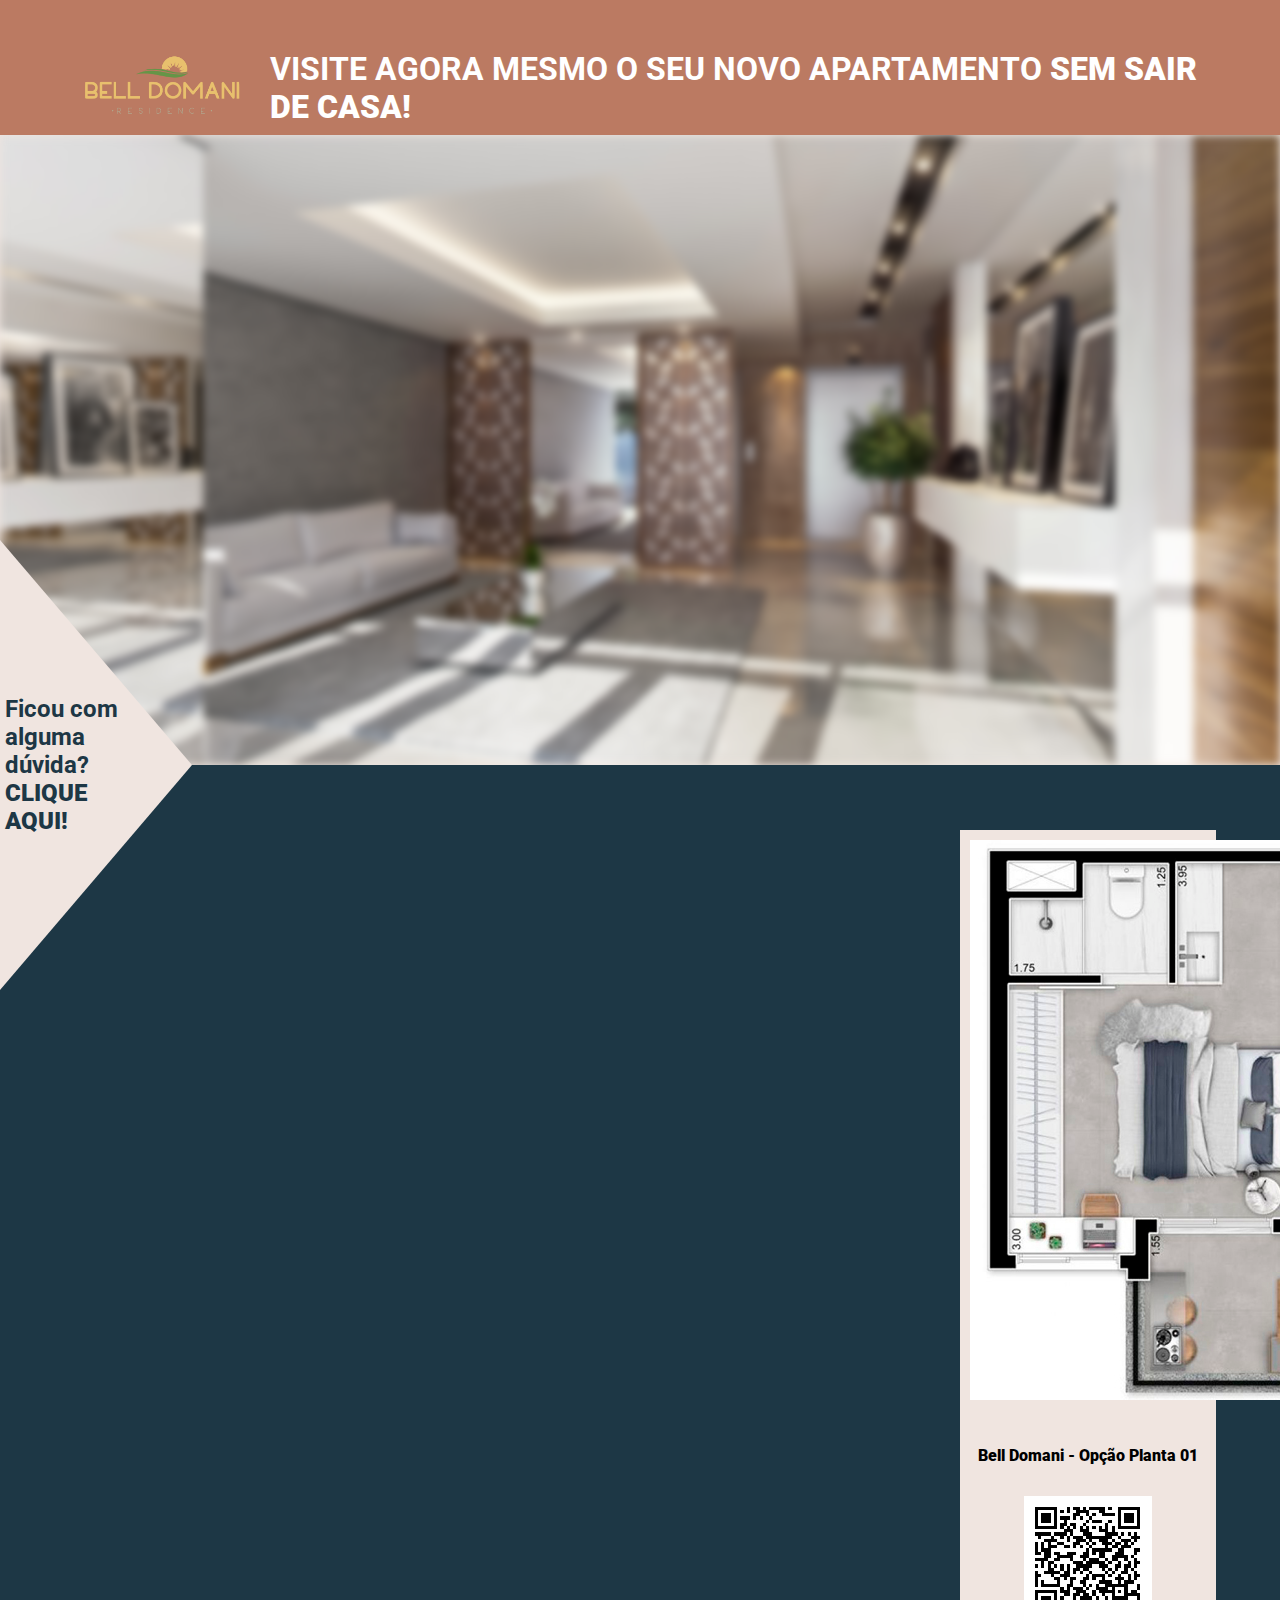
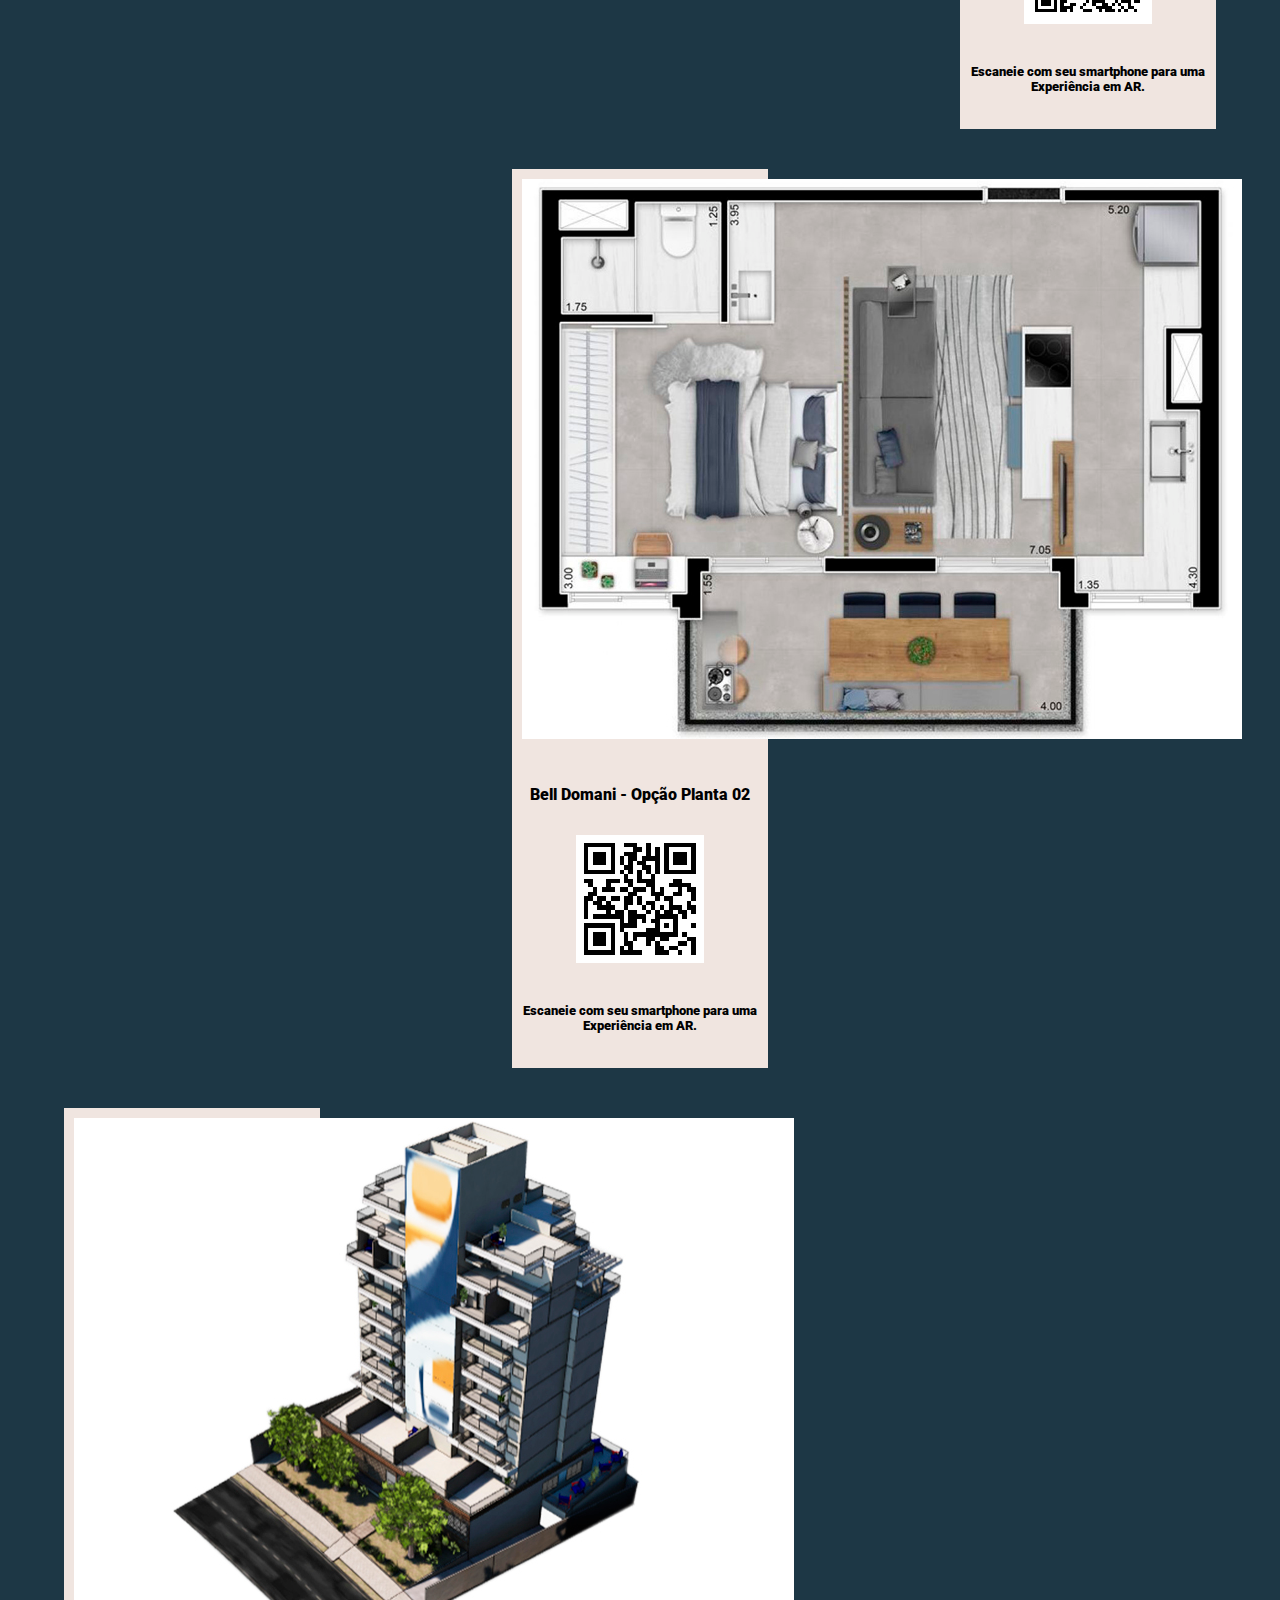
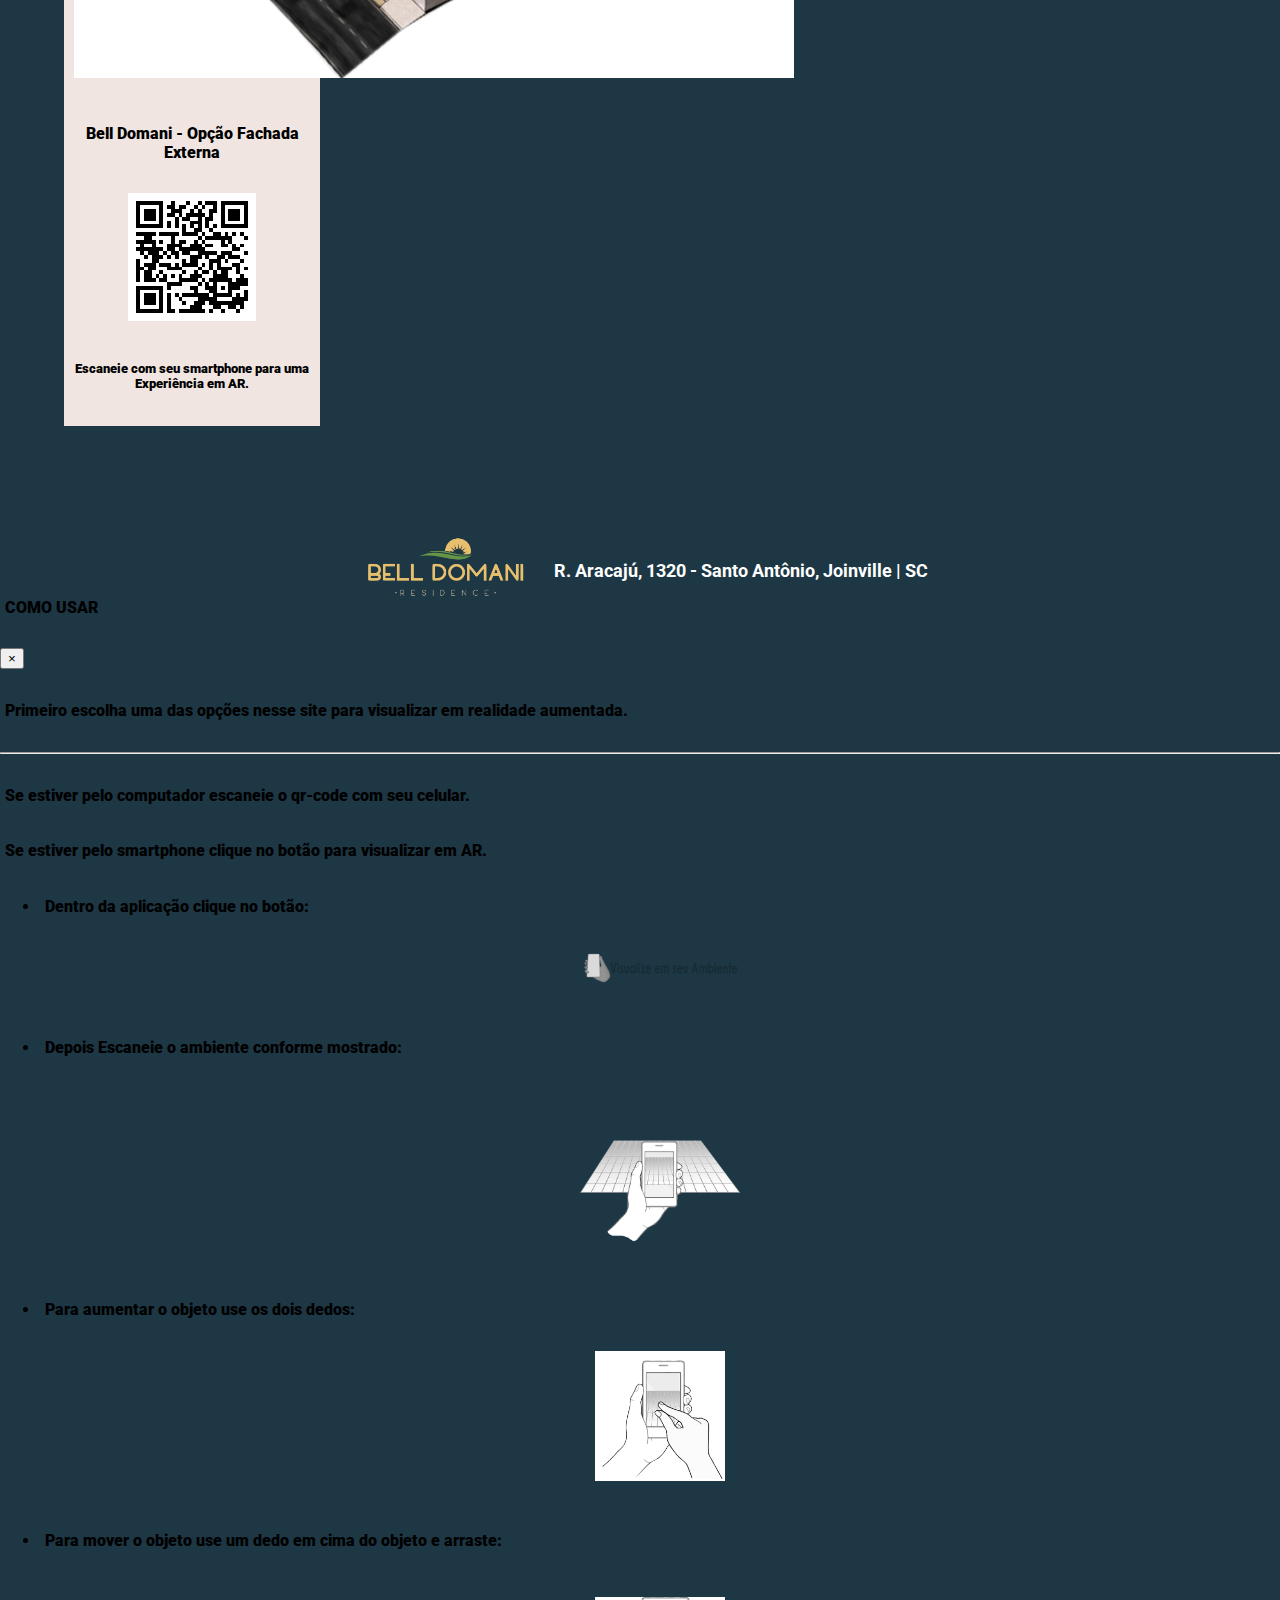
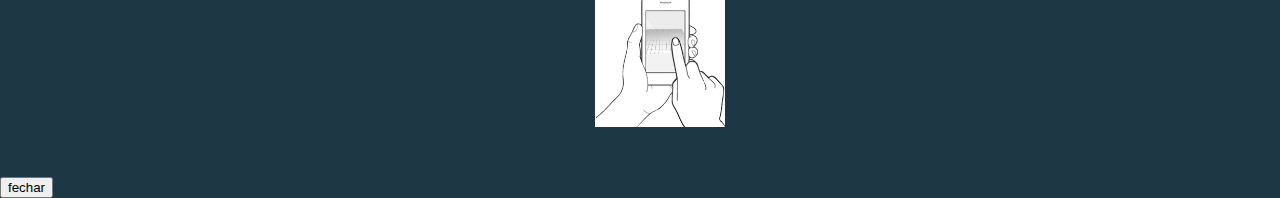
==== v2 _demo_preview/index.html @ a32f360d "Inserindo novo layout para demonstracao." ====
<!DOCTYPE html>
<html lang="pt-br">
    <head>
        <meta charset="utf-8" />
        <meta name="viewport" content="width=device-width, initial-scale=1, shrink-to-fit=no" />        
        <meta name="Gafisa View AR" content="" />
        <title>Gafisa View AR</title>
        <link rel="icon" type="image/x-icon" href="#" />                
        <link rel="icon" href="assets/img/icon.png">     

        <!-- Google fonts-->
        <link rel="preconnect" href="https://fonts.googleapis.com">
        <link rel="preconnect" href="https://fonts.gstatic.com" crossorigin>
        <link href="https://fonts.googleapis.com/css2?family=Roboto:wght@100&display=swap" rel="stylesheet">
        
        <!-- Boostrap css-->
        <link href="https://cdn.jsdelivr.net/npm/bootstrap@5.0.0-beta3/dist/css/bootstrap.min.css" rel="stylesheet" integrity="sha384-eOJMYsd53ii+scO/bJGFsiCZc+5NDVN2yr8+0RDqr0Ql0h+rP48ckxlpbzKgwra6" crossorigin="anonymous">
        
        <!-- CSS -->
        <link href="css/styles.css?1238477045" rel="stylesheet" />              
    </head>

    <body>      

      <div class="barra_superior">
        <div class="container-fluid">
          <div class="row">            
            <div class="col m-0" style="height: 15vh; display: flex; align-items: center; justify-content: center;">                  
              <a href="#" target="_blank"><img src="assets/img/Logo_Bell_Domani.png" class="card-img-top" style="height: 16vh; width: auto;"></a>            
              <h3 style="color: white; padding-left: 10px; text-transform: uppercase;">Visite agora mesmo o seu novo apartamento <b>sem sair de casa!</b></h3>                            
            </div> 
          </div>
        </div>
      </div>

      <div class="background">
        <div class="background_image" id="background_image"></div>
        
        <div style="position: relative; display: flex;">
          <div data-toggle="modal" data-target="#exampleModalCenter" class="text-area"><h2>Ficou com alguma dúvida? <b>CLIQUE AQUI!</b></h2></div>
          <div class="triangulo"></div>
        </div>        
      </div>

      <div class="page-cards">
        <div class="container-fluid">             

          <div class="row">
            <div class="col in-right">
              <div class="card">
                <img src="assets/img/img10.jpg" class="card-img-top" style="padding: 10px;">
                <div class="card-body" style="text-align: center;">
                  <h5 class="card-text"><b>Bell Domani - Opção Planta 01</b></h5>
                  <div class="desktop-option">
                    <img src="assets/img/qrcode-apartamento.svg" class="img-qr-code">
                    <h6 class="card-text" id="text-scan"><b>Escaneie com seu smartphone para uma Experiência em AR.</b></h6>
                  </div>

                  <div style="width: 100%; display: flex; justify-content: center;">
                    <div class="my-bottom">
                      <h5 style="padding-left: 10px; padding-right: 10px; cursor: pointer;"><a href="https://hollox.com.br/gafisa/updatevilamadalena/apartamento" target="_blank"><b>Visite agora mesmo</b></a></h5>
                    </div> 
                  </div>                   
                </div>
              </div>  
            </div>

            <div class="col" style="position: relative; display: flex; justify-content: center; align-items: center;">
              <div class="card">
                <img src="assets/img/img10.jpg" class="card-img-top" style="padding: 10px;">
                <div class="card-body" style="text-align: center;">
                  <h5 class="card-text"><b>Bell Domani - Opção Planta 02</b></h5>
                  <div class="desktop-option">
                    <img src="assets/img/qrcode-demo.svg" class="img-qr-code">
                    <h6 class="card-text" id="text-scan"><b>Escaneie com seu smartphone para uma Experiência em AR.</b></h6>
                  </div>

                  <div style="width: 100%; display: flex; justify-content: center;">
                    <div class="my-bottom">
                      <h5 style="padding-left: 10px; padding-right: 10px; cursor: pointer;"><a href="https://hollox.com.br/demo" target="_blank"><b>Visite agora mesmo</b></a></h5>
                    </div> 
                  </div>                   
                </div>
              </div>  
            </div>

            <div class="col in-left">
              <div class="card">
                <img src="assets/img/img12.jpg" class="card-img-top" style="padding: 10px; text-align: center;">
                <div class="card-body" style="text-align: center;">
                  <h5 class="card-text"><b>Bell Domani - Opção Fachada Externa</b></h5>
                  <div class="desktop-option">                      
                    <img src="assets/img/qrcode-predio.svg" class="img-qr-code">
                    <h6 class="card-text" id="text-scan"><b>Escaneie com seu smartphone para uma Experiência em AR.</b></h6>
                  </div>  

                  <div style="width: 100%; display: flex; justify-content: center;">
                    <div class="my-bottom">
                      <h5 style="padding-left: 10px; padding-right: 10px; cursor: pointer;"><a href="https://hollox.com.br/gafisa/updatevilamadalena" target="_blank"><b>Visite agora mesmo</b></a></h5>
                    </div> 
                  </div>
                </div>
              </div>  
            </div>              
          </div>            
          
          <div class="row" style="margin-top: 30px; height: 10vh;">
            <div class="col m-0" style="position: relative; display: flex; align-items: center; justify-content: center;">                
              <a href="#" target="_blank"><img src="assets/img/Logo_Bell_Domani.png" class="card-img-top" style="height: 16vh; width: auto;"></a>
              <h4 style="color: white; padding-left: 10px;">R. Aracajú, 1320 - Santo Antônio, Joinville | SC</h4>                
            </div>            
          </div>  
                    
        </div>          
      </div>
      
      <!-- Modal -->
      <div class="modal fade" id="exampleModalCenter" tabindex="-1" role="dialog" aria-labelledby="exampleModalCenterTitle" aria-hidden="true">
        <div class="modal-dialog modal-dialog-centered" role="document">
          <div class="modal-content modal-lg">
            <div class="modal-header">
              <h5 class="modal-title" id="exampleModalCenterTitle"><b>COMO USAR</b></h5>
              <button type="button" class="close" data-dismiss="modal" aria-label="Close">
                <span aria-hidden="true">&times;</span>
              </button>
            </div>
            <div class="modal-body">
              <div class="alert alert-secondary" role="alert">                
                <h5><b>Primeiro escolha uma das opções nesse site para visualizar em realidade aumentada.</b></h5><hr>                                  
                
                <div class="alert alert-danger" role="alert">                  
                  <h5><b>Se estiver pelo computador escaneie o qr-code com seu celular.</b></h5>
                  <h5><b>Se estiver pelo smartphone clique no botão para visualizar em AR.</b></h5>
                </div>
              </div>

              <ul class="list-group">
                <li class="list-group-item">
                  <h5><b>Dentro da aplicação clique no botão:</b></h5>
                  <section class="image01">
                  <img id="image01" src="assets/img/buttonAR_BR.png" class="center"><br>
                  </section> 
                </li>
                <li class="list-group-item">
                  <h5><b>Depois Escaneie o ambiente conforme mostrado:</b></h5>              
                  <section class="image02">
                  <img src="assets/img/Movimento_Escaneando_Chao.gif" class="center"><br>
                  </section>
                </li>
                <li class="list-group-item">
                  <h5><b>Para aumentar o objeto use os dois dedos:</b></h5>              
                  <section class="image03">
                  <img src="assets/img/Movimento_Aumentando_Objeto.gif" class="center"><br>
                  </section>
                </li>
                <li class="list-group-item">
                  <h5><b>Para mover o objeto use um dedo em cima do objeto e arraste:</b></h5>              
                  <section class="image04">
                  <img src="assets/img/Movimento_Movendo_Objeto.gif" class="center"><br>
                  </section>
                </li>                  
              </ul>
            </div>
            <div class="modal-footer">
              <button type="button" class="btn btn-secondary" data-dismiss="modal">fechar</button>              
            </div>
          </div>
        </div>
      </div>

      <!-- Bootstrap js-->
      <script src="https://cdn.jsdelivr.net/npm/bootstrap@5.0.0-beta3/dist/js/bootstrap.bundle.min.js" integrity="sha384-JEW9xMcG8R+pH31jmWH6WWP0WintQrMb4s7ZOdauHnUtxwoG2vI5DkLtS3qm9Ekf" crossorigin="anonymous"></script>
      <script src="https://code.jquery.com/jquery-3.2.1.slim.min.js" integrity="sha384-KJ3o2DKtIkvYIK3UENzmM7KCkRr/rE9/Qpg6aAZGJwFDMVNA/GpGFF93hXpG5KkN" crossorigin="anonymous"></script>
      <script src="https://cdnjs.cloudflare.com/ajax/libs/popper.js/1.12.3/umd/popper.min.js" integrity="sha384-vFJXuSJphROIrBnz7yo7oB41mKfc8JzQZiCq4NCceLEaO4IHwicKwpJf9c9IpFgh" crossorigin="anonymous"></script>
      <script src="https://maxcdn.bootstrapcdn.com/bootstrap/4.0.0-beta.2/js/bootstrap.min.js" integrity="sha384-alpBpkh1PFOepccYVYDB4do5UnbKysX5WZXm3XxPqe5iKTfUKjNkCk9SaVuEZflJ" crossorigin="anonymous"></script>
      
      <script src="js/scripts.js?12364194500"></script>
    </body>
</html>
---- v2 _demo_preview/css/styles.css ----
a {
  color: inherit; 
  text-decoration: inherit; 
  color: #1D3745;
}

body, h1,h2,h3,h4,h5,h6 {
  font-family: 'Roboto';
  font-style: normal;  
  padding: 5px;
}

h2 {
  color: #1D3745;
  cursor: pointer;
}

.center {
  display: block;
  margin-left: auto;
  margin-right: auto;
  width: 50%;
}

.image01 img {
  width: 160px;
  height: auto;   
}

.image02 img {
  width: 160px;
  height: auto;   
}

.image03 img {
  width: 130px;
  height: auto;   
}

.image04 img {
  padding: 15px;
  width: 130px;
  height: auto;   
}

.m-0 {
  margin: 0 !important;
}

h5 {
  font-size: large;
}

body{
  background-color: #1D3745;
  margin: 0;
  padding: 0;
}

.my-bottom {
  background-color: white;
  max-width: 80%;
  border-radius: 30px;
  border: 1px solid #1D3745; 
}

.barra_superior {
  width: 100%;
  height: 15vh;
  background-color: #BB7A62;  
}

.background {  
  height: 70vh;   
  display: flex;  
  background-color: #F0E5E0;
}

.background_image {
  width: 100%;
  height: 70vh;
  background-image: url("../assets/img/img03.jpg");
  background-repeat: no-repeat;
  background-size: cover;
  background-position: center;
  filter: blur(5px); 
  position: absolute;
  -webkit-filter: blur(10px);       
  clip: rect(0px, 100vw, 70vh, 0px); 
}

.page-cards {
  width: auto;
  height: auto;  
  background-color: #1D3745;
}

.triangulo {
  width: 0; 
  height: 0; 
  border-top: 25vh solid transparent;
  border-bottom: 25vh solid transparent;
  border-left: 15vw solid #F0E5E0;
  position: absolute;
  left: 0;
  top: 45vh;  
  z-index: 1;
}

.text-area {
  height: 50vh;
  width: 15vw;
  position: absolute;
  left: 0;
  top: 45vh;  
  z-index: 100;
  display: flex;
  align-items: center;  
}

.col {
  display: flex;  
  align-items: center;
  padding: 20px 5vw 20px 5vw;
}

.card {
  background-color: #F0E5E0;
}

.modal-open {
  padding: 0px !important;
}

@media (min-width: 576px), (max-width: 768px) {
  .triangulo {    
    border-top: 20vh solid transparent;
    border-bottom: 20vh solid transparent;
    border-left: 40vw solid #F0E5E0;   
  }

  .text-area {
    height: 40vh;
    width: 35vw;
  }
  
  .background_image, .background {   
    height: 60vh;
    clip: rect(0px, 100vw, 60vh, 0px);    
  }

  .triangulo, .text-area {
    top: 40vh;
  } 

  .card {
    width: 70vw;    
  }

  .img-qr-code {
    width: 30vw;
  }

  .page-cards {   
    margin-top: 15vh;
  }

  h2 {
    font-size: medium;
  }

  h3 {
    font-size: medium;
  }

  h4 {
    font-size: large;
  }

  h5 {
    font-size: medium;
  }

  h6 {
    font-size: small;
  }

  .desktop-option {
    display: none;
  }  

  .in-left, .in-right {
    justify-content: center;
  }
}

@media (min-width: 768px) {

  h2, h3, h5, h6 {
    font-size: x-large;
  } 

}

@media (min-width: 1024px) {
  .triangulo {    
    border-top: 25vh solid transparent;
    border-bottom: 25vh solid transparent;
    border-left: 35vw solid #F0E5E0;   
  } 

  .text-area {
    height: 50vh;
    width: 28vw;
  }
  
  .background_image, .background {   
    height: 60vh;    
    clip: rect(0px, 100vw, 60vh, 0px);
  }

  .triangulo, .text-area {
    top: 35vh;
  }

  .card {
    width: 50vw;    
  }
 
  .page-cards {   
    margin-top: 10vh;
  }

  .img-qr-code {
    width: 30vw;
  }

  h2 {
    font-size: xx-large;
  }

  h3 {
    font-size: xx-large;
  }

  h4 {
    font-size: large;
  }

  h5 {
    font-size: xx-large;
  }

  h6 {
    font-size: x-large;
  }

  .desktop-option {
    display: none;
  } 

  .in-left, .in-right {
    justify-content: center;
  }
}

@media (min-width: 1200px) {
  
  .triangulo {    
    border-top: 25vh solid transparent;
    border-bottom: 25vh solid transparent;
    border-left: 15vw solid #F0E5E0;   
  }  

  .text-area {
    height: 50vh;
    width: 10vw;
  }

  .background_image, .background {   
    height: 70vh;    
    clip: rect(0px, 100vw, 70vh, 0px);
  }

  .triangulo, .text-area {
    top: 45vh;
  }

  .card {
    width: 20vw;    
  }

  .my-bottom {    
    display: none;    
  }

  .img-qr-code {
    width: 10vw;
  }

  .page-cards {   
    margin-top: 5vh;
  }

  h2 {
    font-size: x-large;
  }
  
  h3 {
    font-size: xx-large;
  }

  h4 {
    font-size: large;
  }

  h5 {
    font-size: medium;
  }

  h6 {
    font-size: small;
  }

  .desktop-option {
    display: block;
  } 

  .in-left {
    justify-content: left;
  }

  .in-right {
    justify-content: right;
  }
}
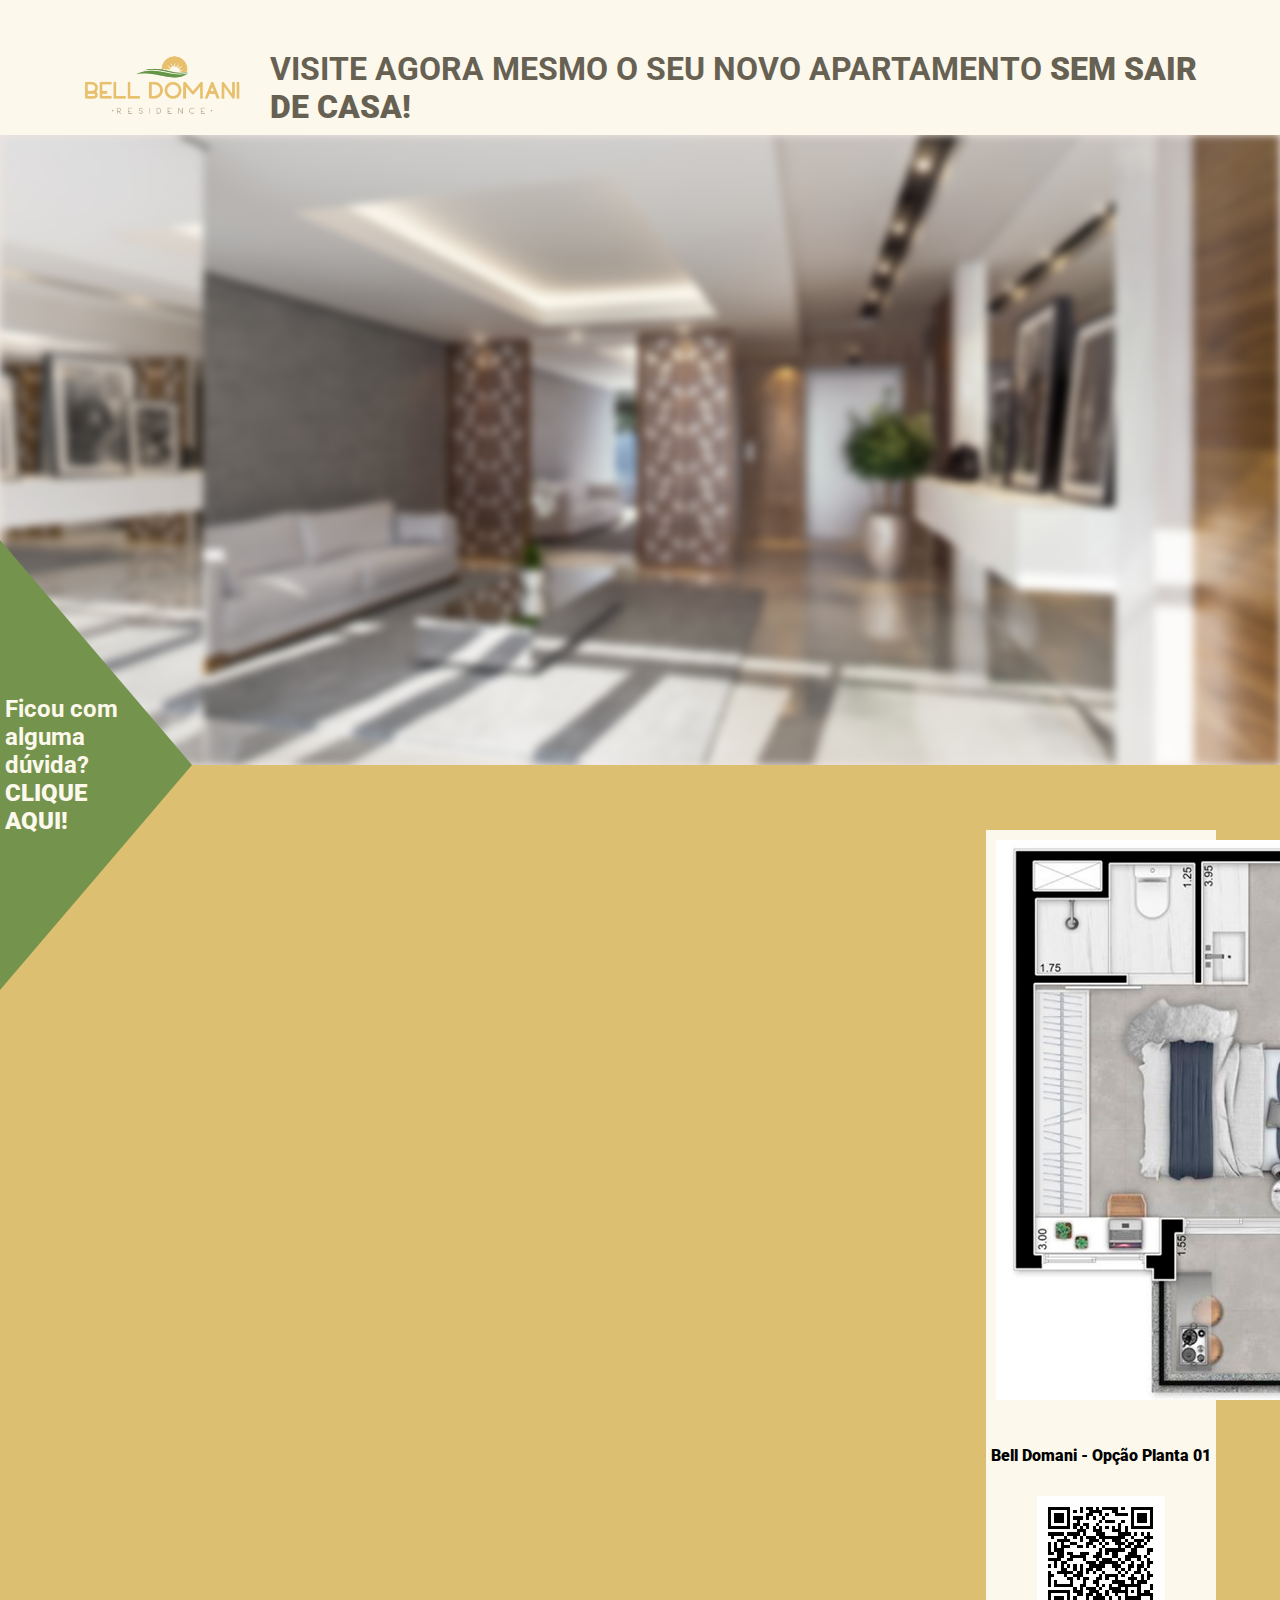
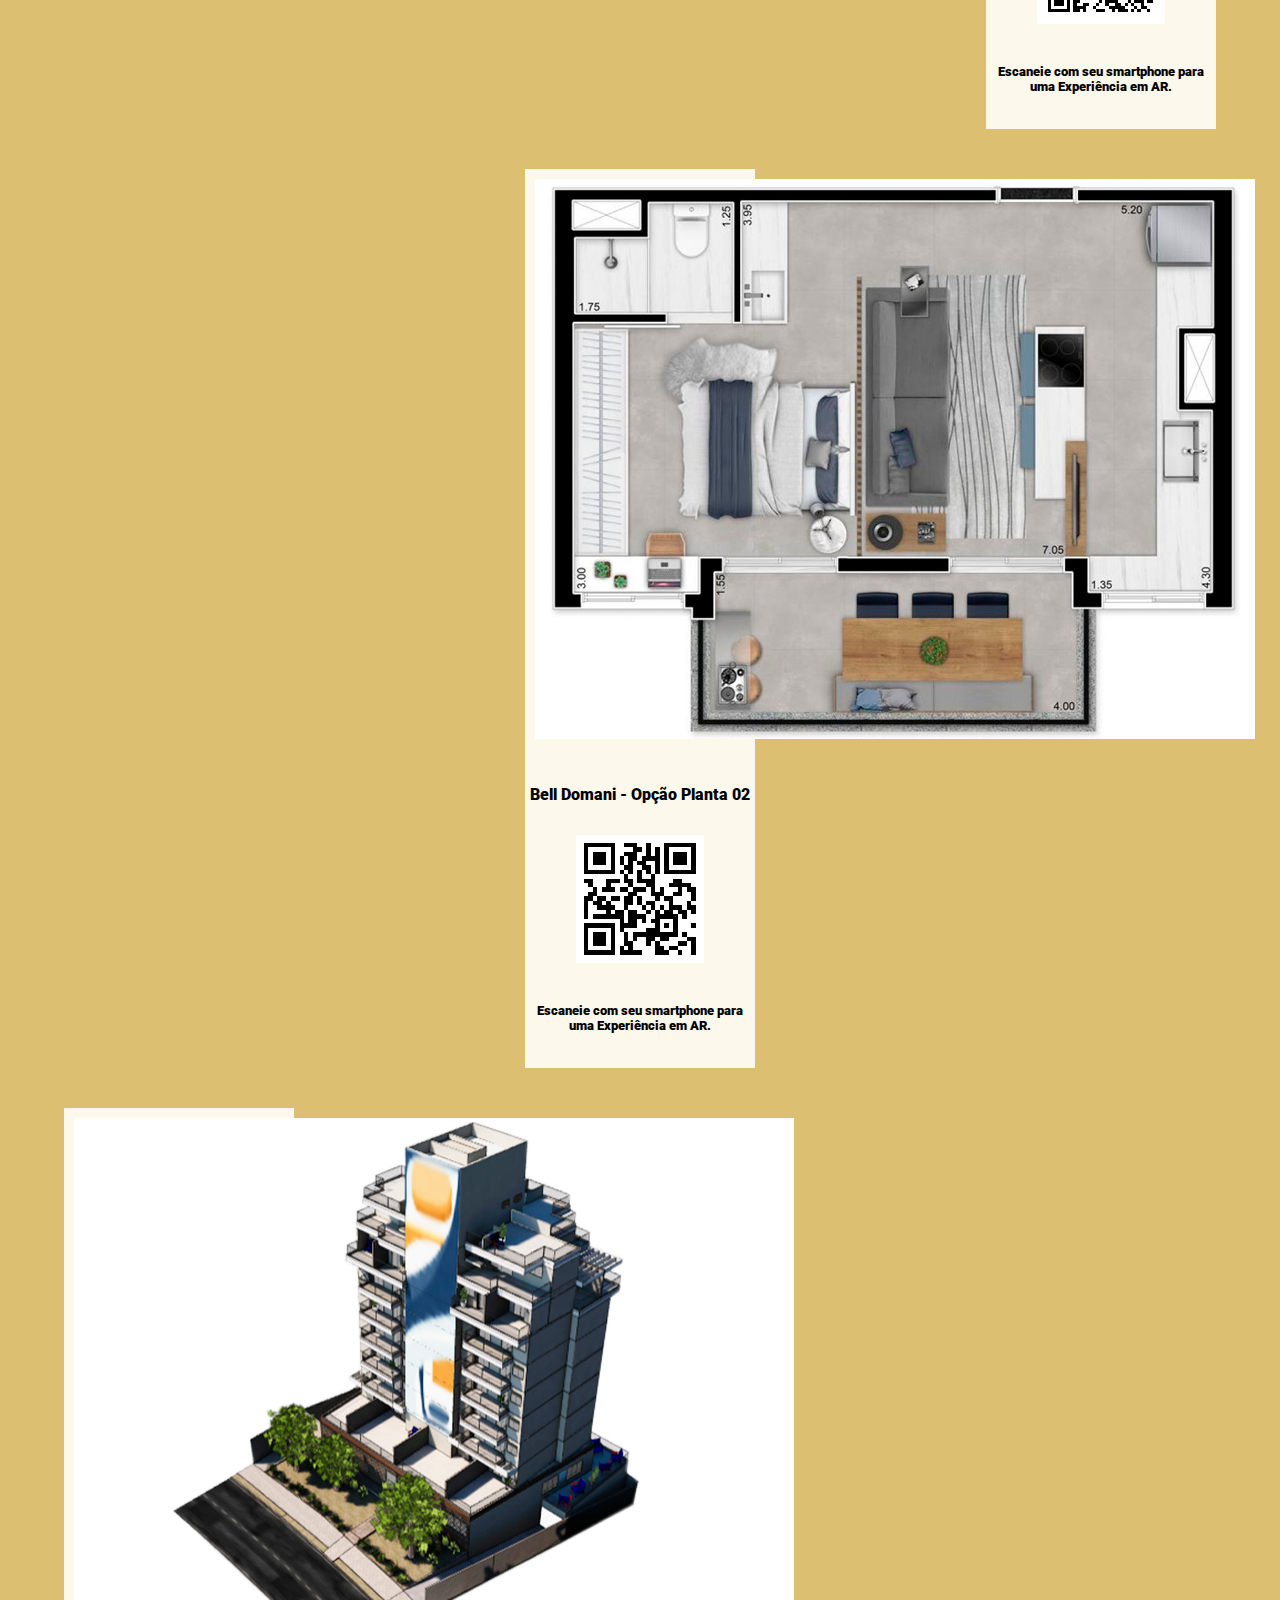
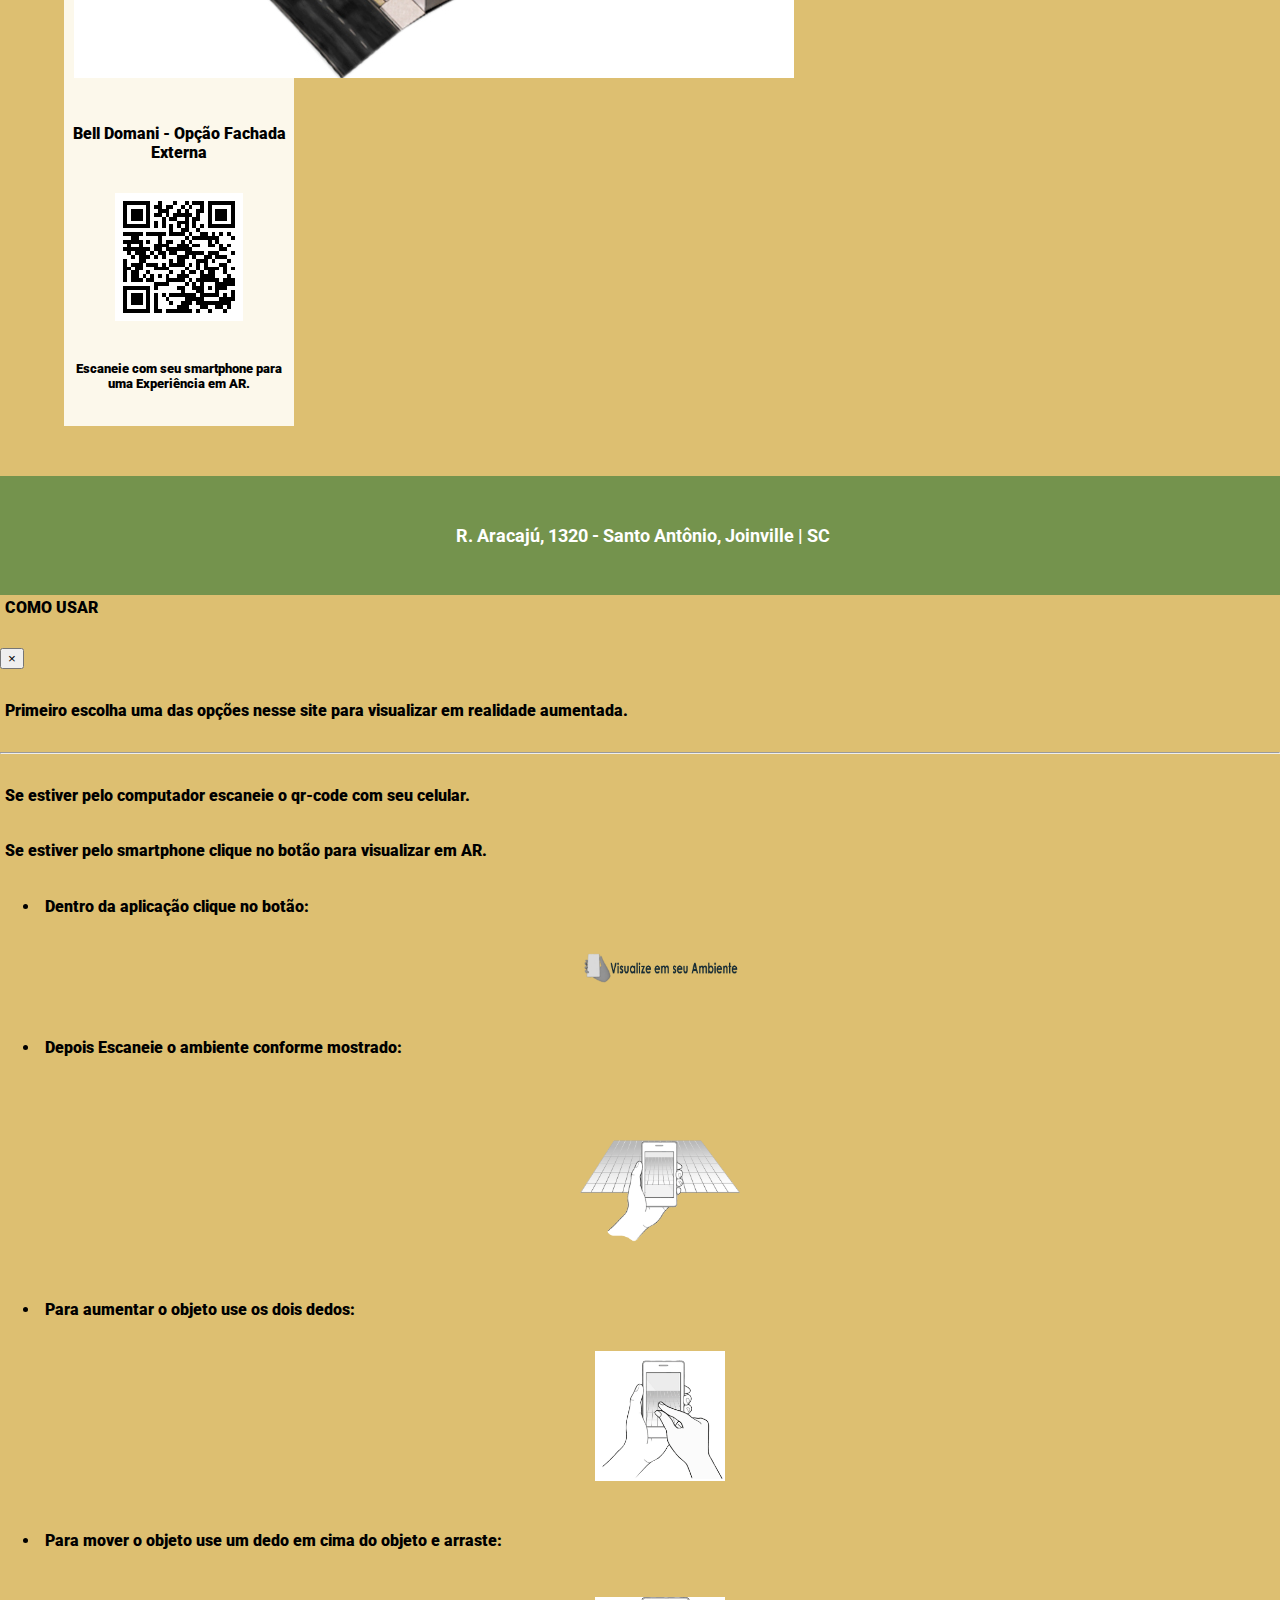
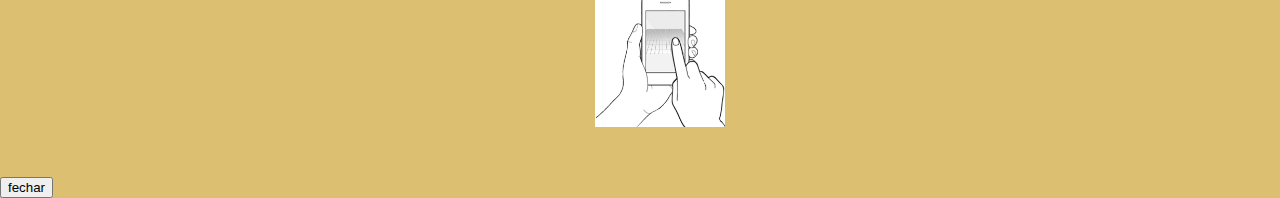
==== commit 575f3167: "Inserindo novo layout para demonstracao." ====
--- a/v2 _demo_preview/index.html
+++ b/v2 _demo_preview/index.html
@@ -27,7 +27,7 @@
           <div class="row">            
             <div class="col m-0" style="height: 15vh; display: flex; align-items: center; justify-content: center;">                  
               <a href="#" target="_blank"><img src="assets/img/Logo_Bell_Domani.png" class="card-img-top" style="height: 16vh; width: auto;"></a>            
-              <h3 style="color: white; padding-left: 10px; text-transform: uppercase;">Visite agora mesmo o seu novo apartamento <b>sem sair de casa!</b></h3>                            
+              <h3 style="color: #676153; padding-left: 10px; text-transform: uppercase;">Visite agora mesmo o seu novo apartamento <b>sem sair de casa!</b></h3>                            
             </div> 
           </div>
         </div>
@@ -105,8 +105,7 @@
           </div>            
           
           <div class="row" style="margin-top: 30px; height: 10vh;">
-            <div class="col m-0" style="position: relative; display: flex; align-items: center; justify-content: center;">                
-              <a href="#" target="_blank"><img src="assets/img/Logo_Bell_Domani.png" class="card-img-top" style="height: 16vh; width: auto;"></a>
+            <div class="col m-0" style="position: relative; display: flex; align-items: center; justify-content: center; background-color: #74934d;">              
               <h4 style="color: white; padding-left: 10px;">R. Aracajú, 1320 - Santo Antônio, Joinville | SC</h4>                
             </div>            
           </div>  
--- a/v2 _demo_preview/css/styles.css
+++ b/v2 _demo_preview/css/styles.css
@@ -12,7 +12,7 @@
 }
 
 h2 {
-  color: #1D3745;
+  color: #fcf8eb;
   cursor: pointer;
 }
 
@@ -53,7 +53,7 @@
 }
 
 body{
-  background-color: #1D3745;
+  background-color: #ddbf71;
   margin: 0;
   padding: 0;
 }
@@ -68,7 +68,7 @@
 .barra_superior {
   width: 100%;
   height: 15vh;
-  background-color: #BB7A62;  
+  background-color: #fcf8eb;  
 }
 
 .background {  
@@ -93,7 +93,7 @@
 .page-cards {
   width: auto;
   height: auto;  
-  background-color: #1D3745;
+  background-color: #ddbf71;
 }
 
 .triangulo {
@@ -101,7 +101,7 @@
   height: 0; 
   border-top: 25vh solid transparent;
   border-bottom: 25vh solid transparent;
-  border-left: 15vw solid #F0E5E0;
+  border-left: 15vw solid #74934d;
   position: absolute;
   left: 0;
   top: 45vh;  
@@ -126,7 +126,7 @@
 }
 
 .card {
-  background-color: #F0E5E0;
+  background-color: #fcf8eb;
 }
 
 .modal-open {
@@ -137,7 +137,7 @@
   .triangulo {    
     border-top: 20vh solid transparent;
     border-bottom: 20vh solid transparent;
-    border-left: 40vw solid #F0E5E0;   
+    border-left: 40vw solid #74934d;   
   }
 
   .text-area {
@@ -207,7 +207,7 @@
   .triangulo {    
     border-top: 25vh solid transparent;
     border-bottom: 25vh solid transparent;
-    border-left: 35vw solid #F0E5E0;   
+    border-left: 35vw solid #74934d;   
   } 
 
   .text-area {
@@ -270,7 +270,7 @@
   .triangulo {    
     border-top: 25vh solid transparent;
     border-bottom: 25vh solid transparent;
-    border-left: 15vw solid #F0E5E0;   
+    border-left: 15vw solid #74934d;   
   }  
 
   .text-area {
@@ -288,7 +288,7 @@
   }
 
   .card {
-    width: 20vw;    
+    width: 18vw;    
   }
 
   .my-bottom {    
@@ -328,10 +328,10 @@
   } 
 
   .in-left {
-    justify-content: left;
+    justify-content: left;    
   }
 
   .in-right {
-    justify-content: right;
-  }
-}
+    justify-content: right;    
+  }
+}
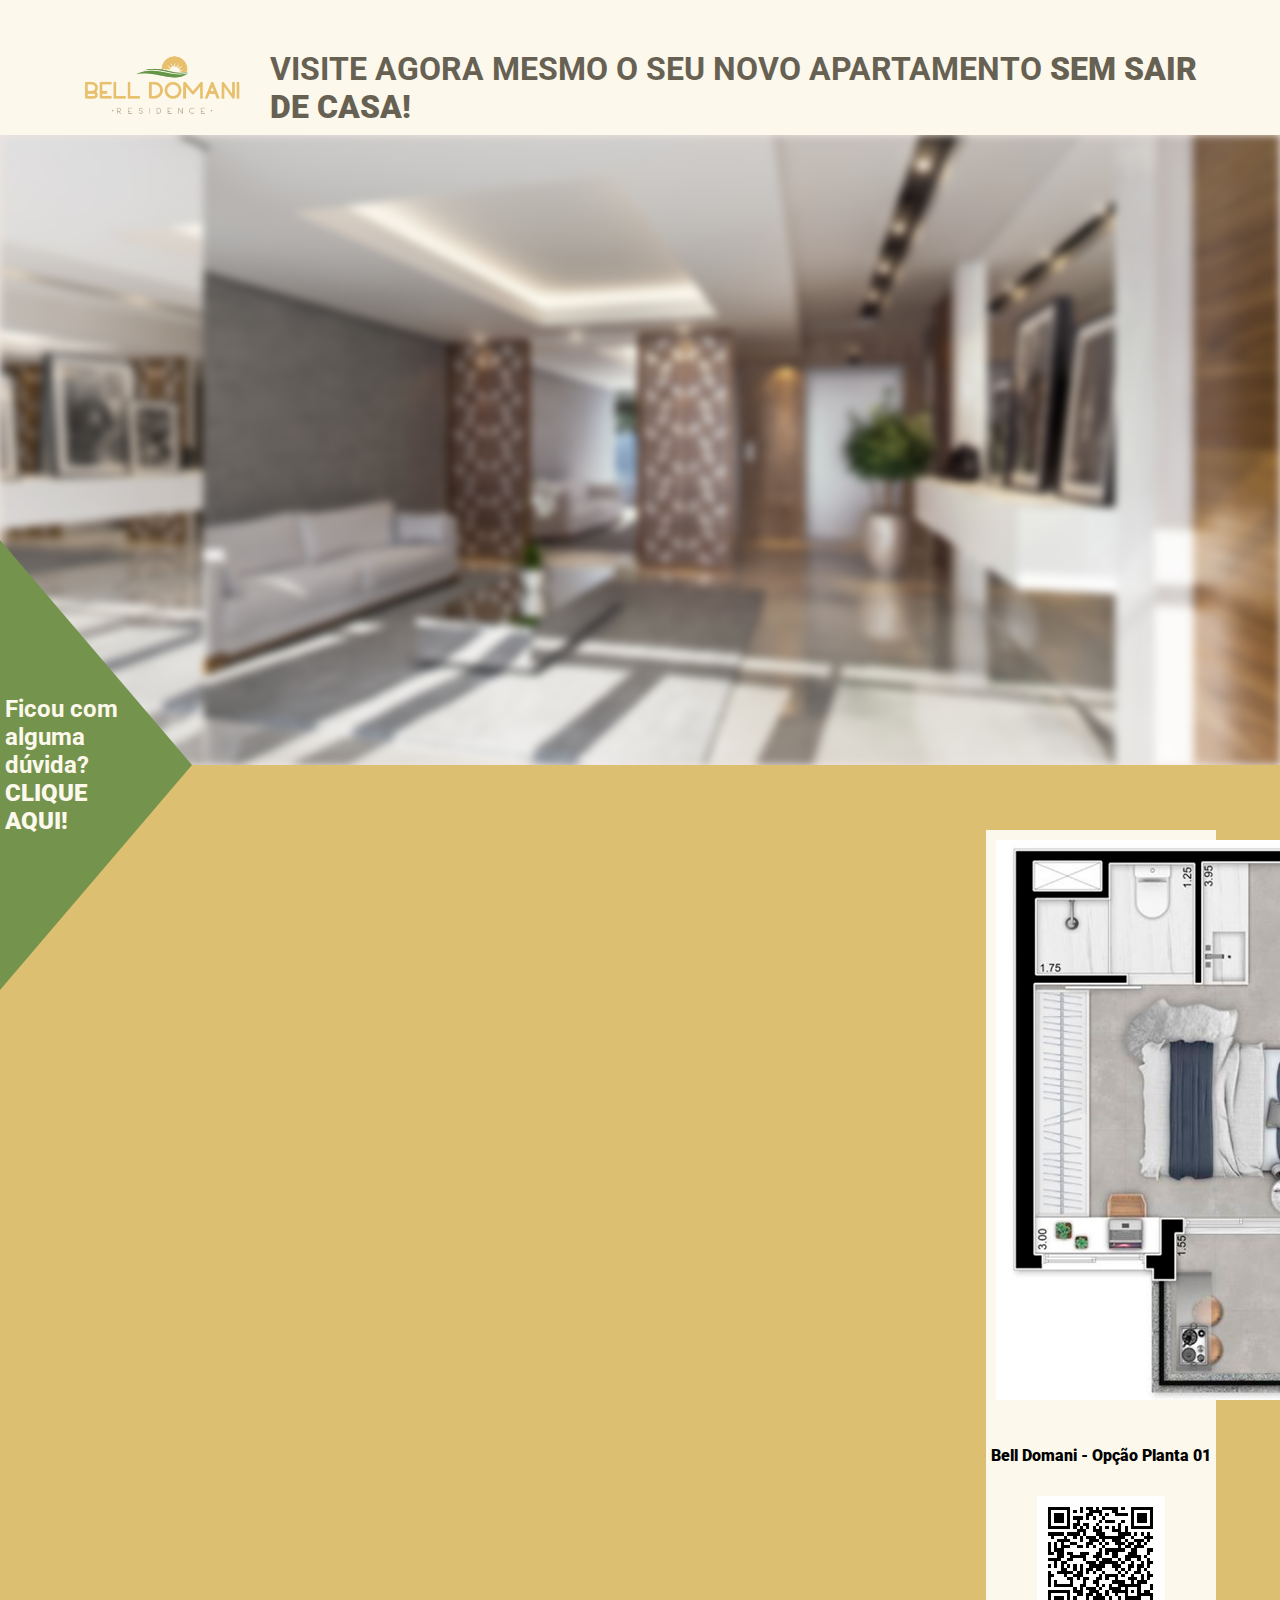
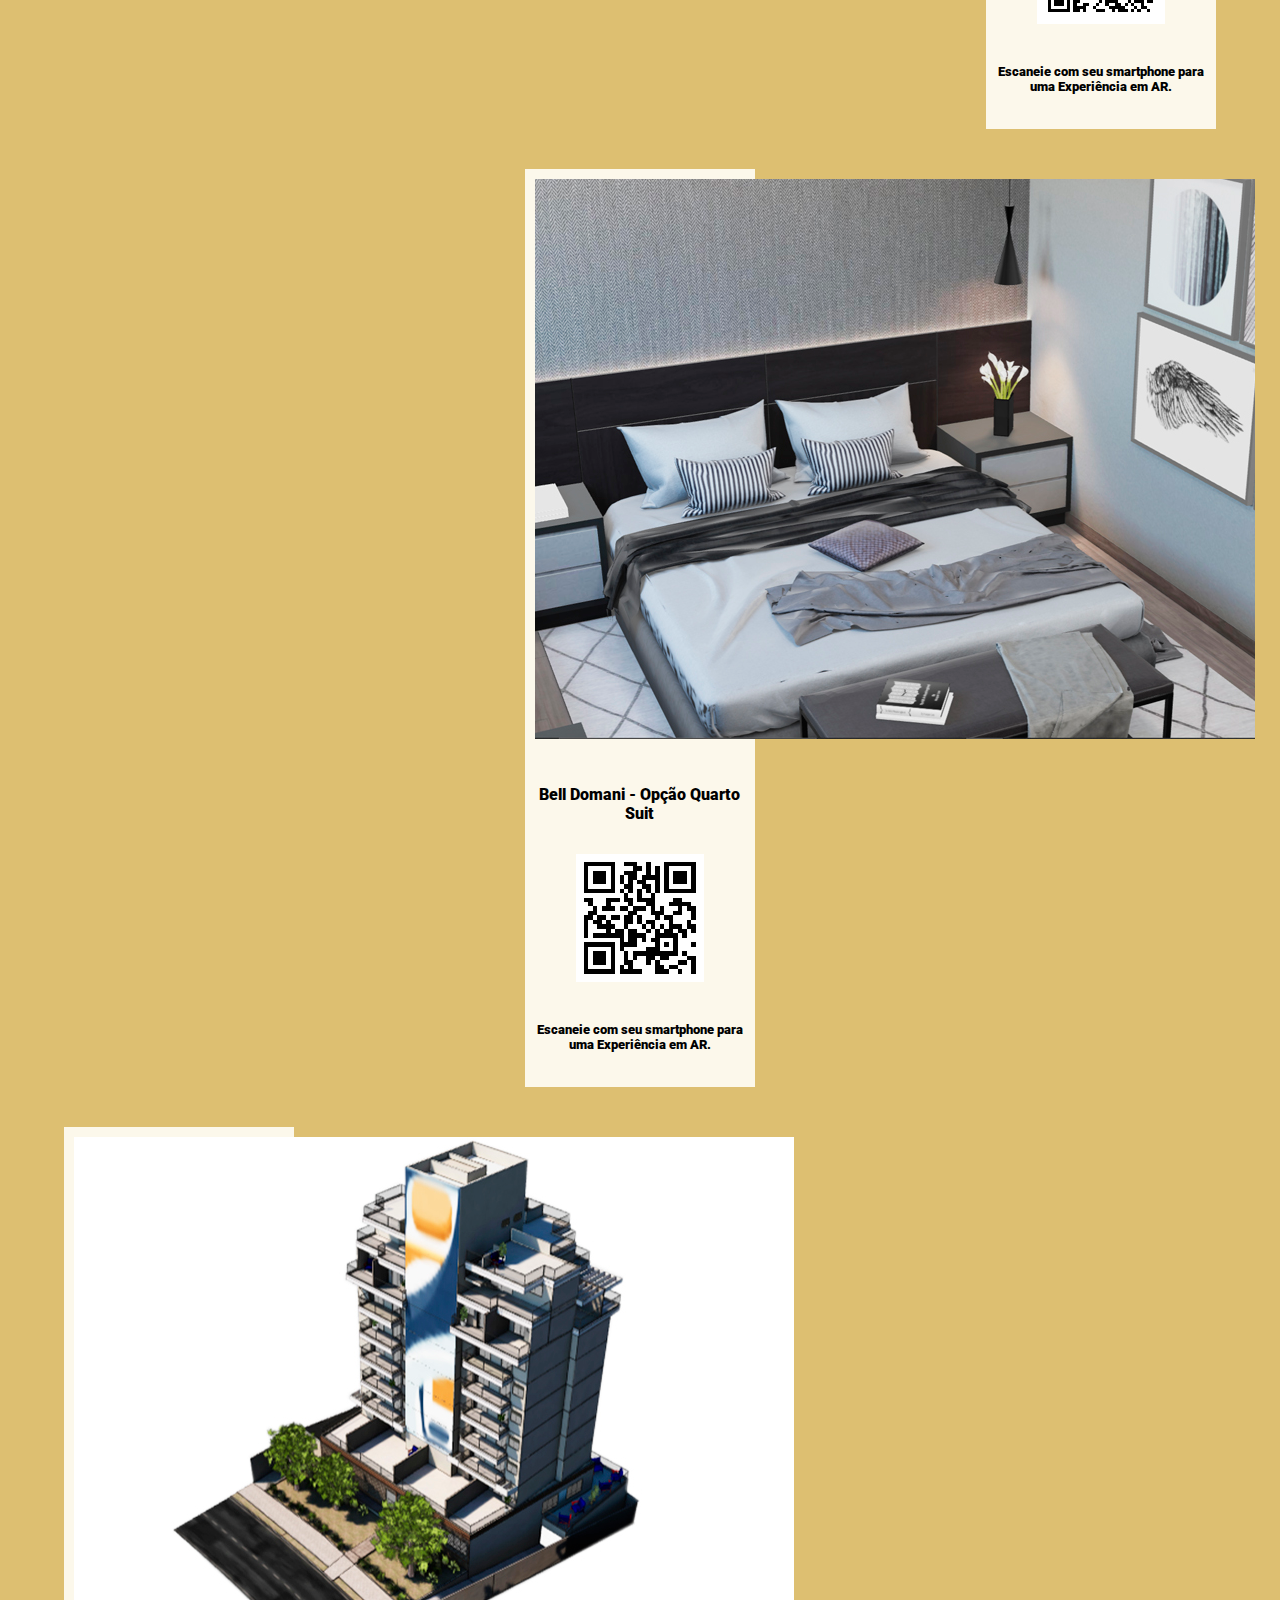
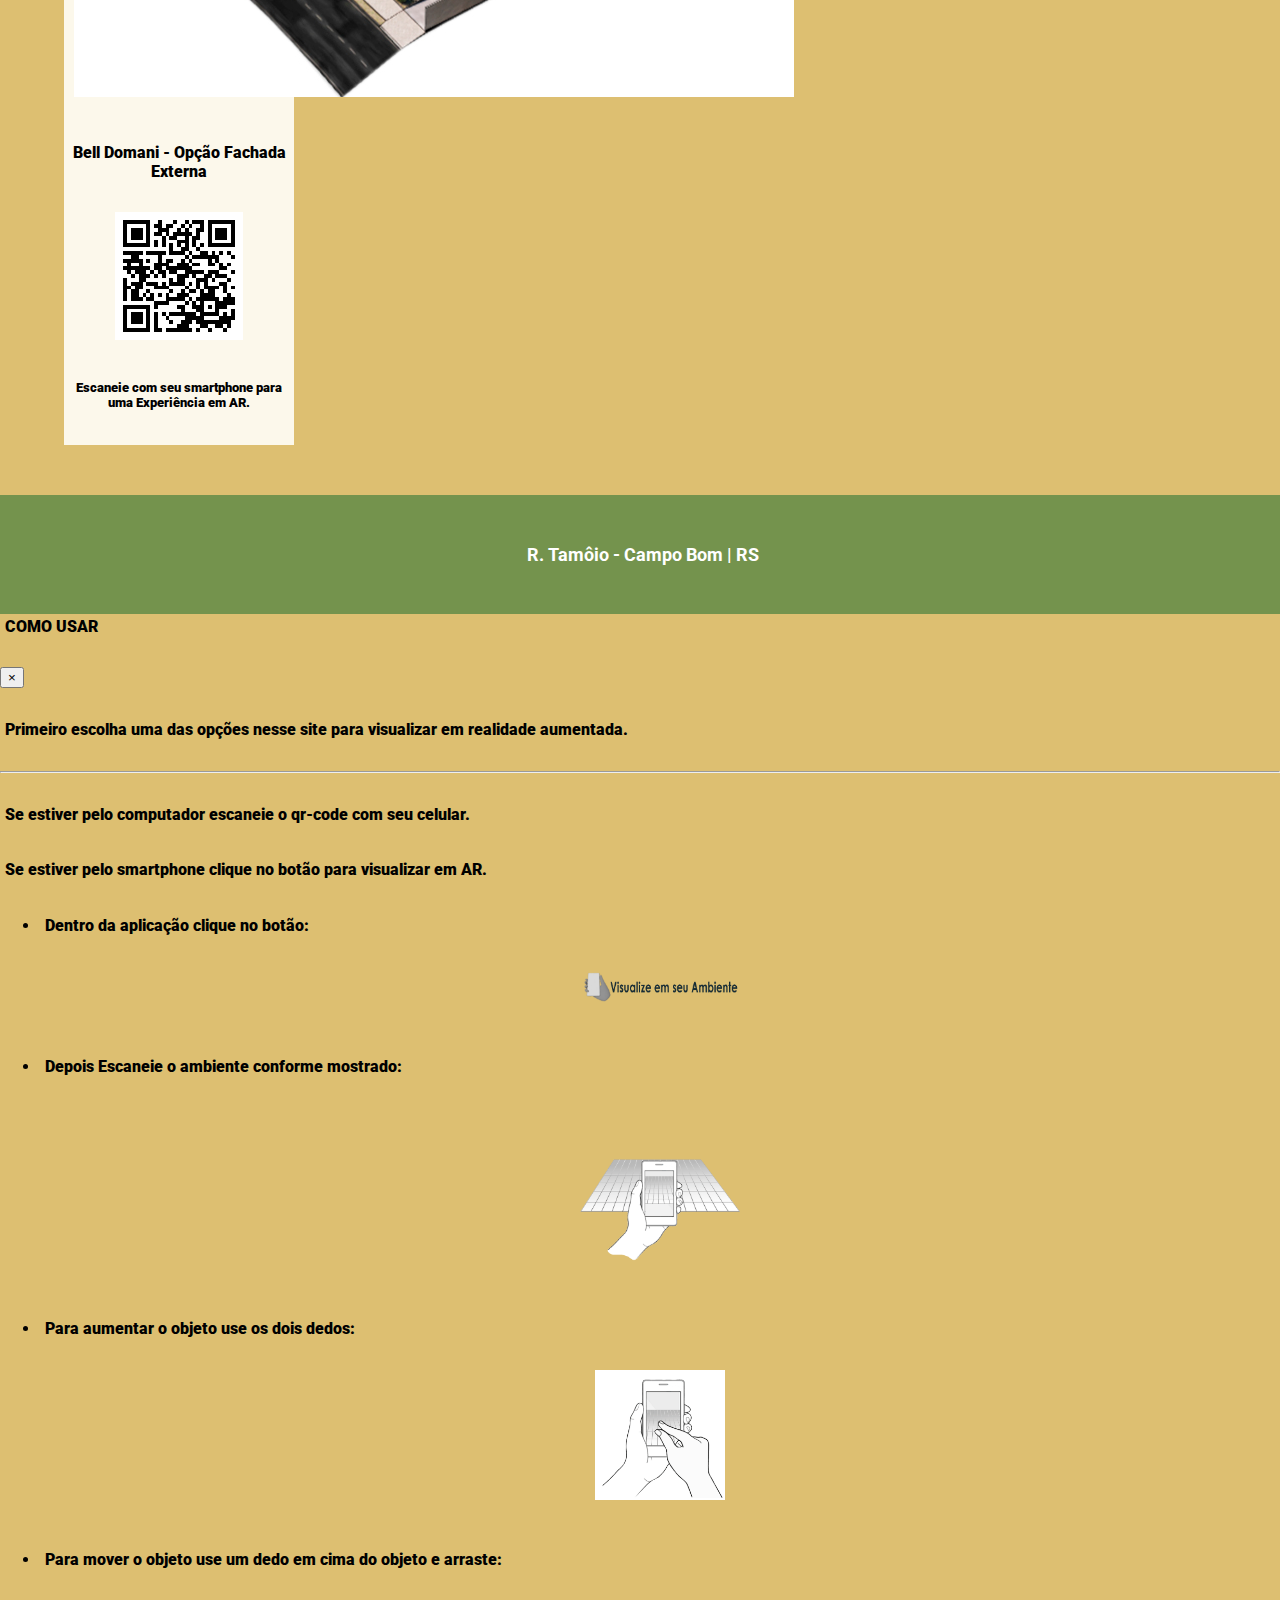
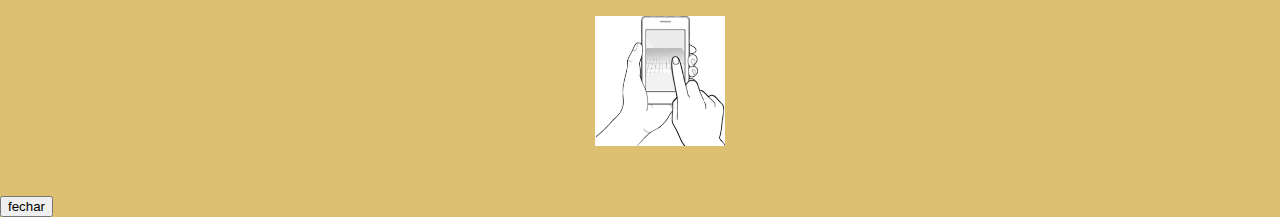
==== commit 56d22545: "Inserindo modificacoes" ====
--- a/v2 _demo_preview/index.html
+++ b/v2 _demo_preview/index.html
@@ -17,7 +17,7 @@
         <link href="https://cdn.jsdelivr.net/npm/bootstrap@5.0.0-beta3/dist/css/bootstrap.min.css" rel="stylesheet" integrity="sha384-eOJMYsd53ii+scO/bJGFsiCZc+5NDVN2yr8+0RDqr0Ql0h+rP48ckxlpbzKgwra6" crossorigin="anonymous">
         
         <!-- CSS -->
-        <link href="css/styles.css?1238477045" rel="stylesheet" />              
+        <link href="css/styles.css?1238475" rel="stylesheet" />              
     </head>
 
     <body>      
@@ -67,9 +67,9 @@
 
             <div class="col" style="position: relative; display: flex; justify-content: center; align-items: center;">
               <div class="card">
-                <img src="assets/img/img10.jpg" class="card-img-top" style="padding: 10px;">
+                <img src="assets/img/img13.jpg" class="card-img-top" style="padding: 10px;">
                 <div class="card-body" style="text-align: center;">
-                  <h5 class="card-text"><b>Bell Domani - Opção Planta 02</b></h5>
+                  <h5 class="card-text"><b>Bell Domani - Opção Quarto Suit</b></h5>
                   <div class="desktop-option">
                     <img src="assets/img/qrcode-demo.svg" class="img-qr-code">
                     <h6 class="card-text" id="text-scan"><b>Escaneie com seu smartphone para uma Experiência em AR.</b></h6>
@@ -106,7 +106,7 @@
           
           <div class="row" style="margin-top: 30px; height: 10vh;">
             <div class="col m-0" style="position: relative; display: flex; align-items: center; justify-content: center; background-color: #74934d;">              
-              <h4 style="color: white; padding-left: 10px;">R. Aracajú, 1320 - Santo Antônio, Joinville | SC</h4>                
+              <h4 style="color: white; padding-left: 10px;">R. Tamôio - Campo Bom | RS</h4>                
             </div>            
           </div>  
                     
@@ -173,6 +173,6 @@
       <script src="https://cdnjs.cloudflare.com/ajax/libs/popper.js/1.12.3/umd/popper.min.js" integrity="sha384-vFJXuSJphROIrBnz7yo7oB41mKfc8JzQZiCq4NCceLEaO4IHwicKwpJf9c9IpFgh" crossorigin="anonymous"></script>
       <script src="https://maxcdn.bootstrapcdn.com/bootstrap/4.0.0-beta.2/js/bootstrap.min.js" integrity="sha384-alpBpkh1PFOepccYVYDB4do5UnbKysX5WZXm3XxPqe5iKTfUKjNkCk9SaVuEZflJ" crossorigin="anonymous"></script>
       
-      <script src="js/scripts.js?12364194500"></script>
+      <script src="js/scripts.js?12364500"></script>
     </body>
 </html>